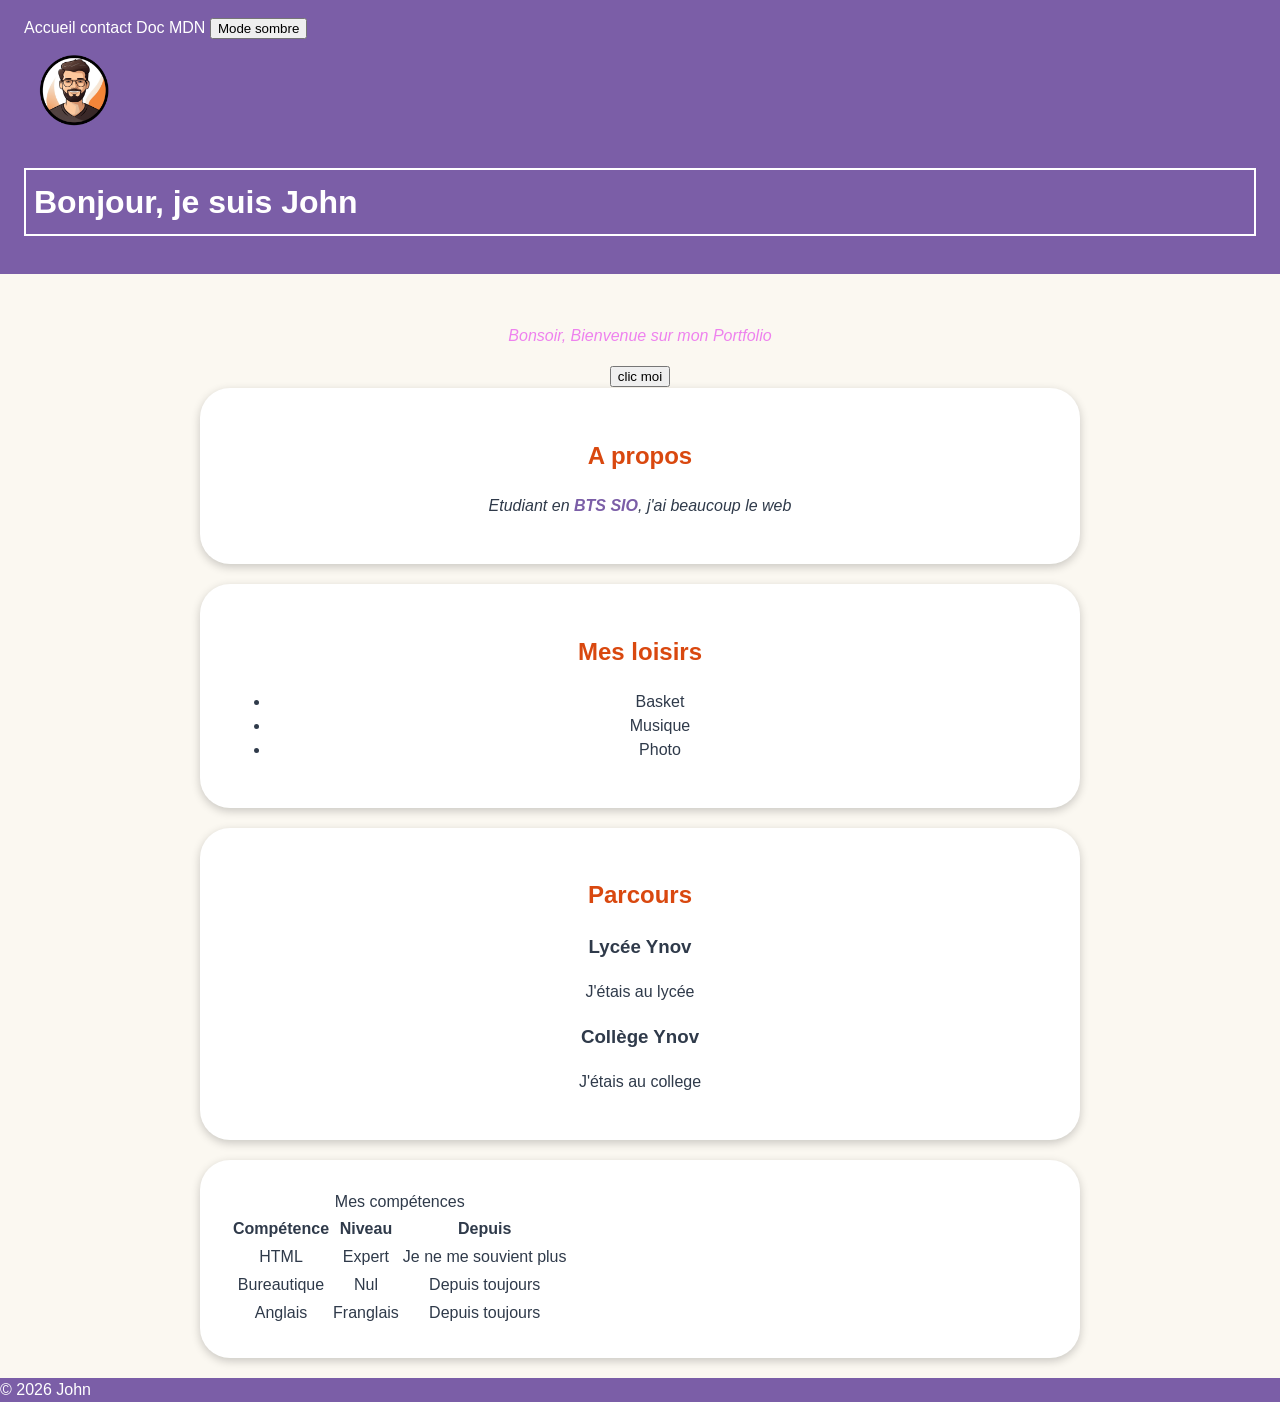
==== index.html @ 1e7169f5 "Mon premier commit" ====
<!DOCTYPE html>
<html lang="fr">
    <head>
        <meta charset="UTF-8">
        <meta name="viewport" content="width=device-width, initial-scale=1.0">
        <title>Mon Portfolio</title>
        <link rel="stylesheet" href="css/styles.css">
        <script src="js/script.js" defer></script>
        <script src="js/sombre.js" defer></script>
    </head>
    <body>
        <header class="header-box">
            <nav>
                <a href="index.html">Accueil</a>
                <a href="contact.html">contact</a>
                <a href="https://developer.mozilla.org" target="_blank">Doc MDN</a>
                <button id="theme">Mode sombre</button>
            </nav>

            <img class="avatar" src="images/profile.png" alt="photo profil" width="100" height="100">
            <h1 class="carte">Bonjour, je suis John</h1>
        </header>
        <main>
            <p id="accueil"></p>

            <button id="button">clic moi</button>

            <section>
                <h2>A propos</h2>
                <p class="intro">Etudiant en <strong>BTS SIO</strong>, j'ai <em>beaucoup</em> le web</p>
            </section>

            <section class="test">
                <h2>Mes loisirs</h2>
                <ul id="loisirs">
                </ul>
            </section>

            <section>
                <h2>Parcours</h2>
                
                <h3>Lycée Ynov</h3>
                <p>J'étais au lycée</p>

                <h3>Collège Ynov</h3>
                <p>J'étais au college</p>
            </section>

            <section>
                <table>
                    <caption>Mes compétences</caption>
                    <tr>
                        <th>Compétence</th>
                        <th>Niveau</th>
                        <th>Depuis</th>
                    </tr>
                    <tr>
                        <td>HTML</td>
                        <td>Expert</td>
                        <td>Je ne me souvient plus</td>
                    </tr>
                    <tr>
                        <td>Bureautique</td>
                        <td>Nul</td>
                        <td>Depuis toujours</td>
                    </tr>
                    <tr>
                        <td>Anglais</td>
                        <td>Franglais</td>
                        <td>Depuis toujours</td>
                    </tr>
                </table>
            </section>
        </main>
        <footer>© 2026 John</footer>
    </body>
</html>
---- css/styles.css ----
* {
    box-sizing: border-box;
}

body {
    font-family: Arial, sans-serif;
    background-color: #fbf8f1;
    color: #2f3a4a;
    line-height: 1.5;
    margin: 0;
}

body.sombre {
    background-color: #2f3a4a;
    color: white;
}

body.sombre section {
    background-color: #3b4759;
}

header, footer {
    background-color: #7b5ea7;
    color: white;
}

.header-box {
    padding: 16px 24px;
}

nav a {
    color: white;
    text-decoration: none;
}

nav a:hover {
    color: yellow;
}

img {
    border-radius: 50%;
}

main {
    max-width: 800;
    text-align: center;
    margin-right: 200px;
    margin-left: 200px;
    margin-top: 50px;
}

section {
    background-color: white;
    padding: 30px;
    border-radius: 30px;
    box-shadow: 0 3px 10px rgb(0 0 0 / 20%);
    margin-bottom: 20px;
}

.intro {
    font-style: italic;
}

h2 {
    color: #d9480f;
}

strong {
    color: #7b5ea7;
}

.accueil {
    font-style: italic;
    color: violet;
}

.carte { border: 2px solid; padding: 8px; }
.surlignee { background-color: #fff3bf; }
.cachee { display: none; }
.ronde { border-radius: 12px; }
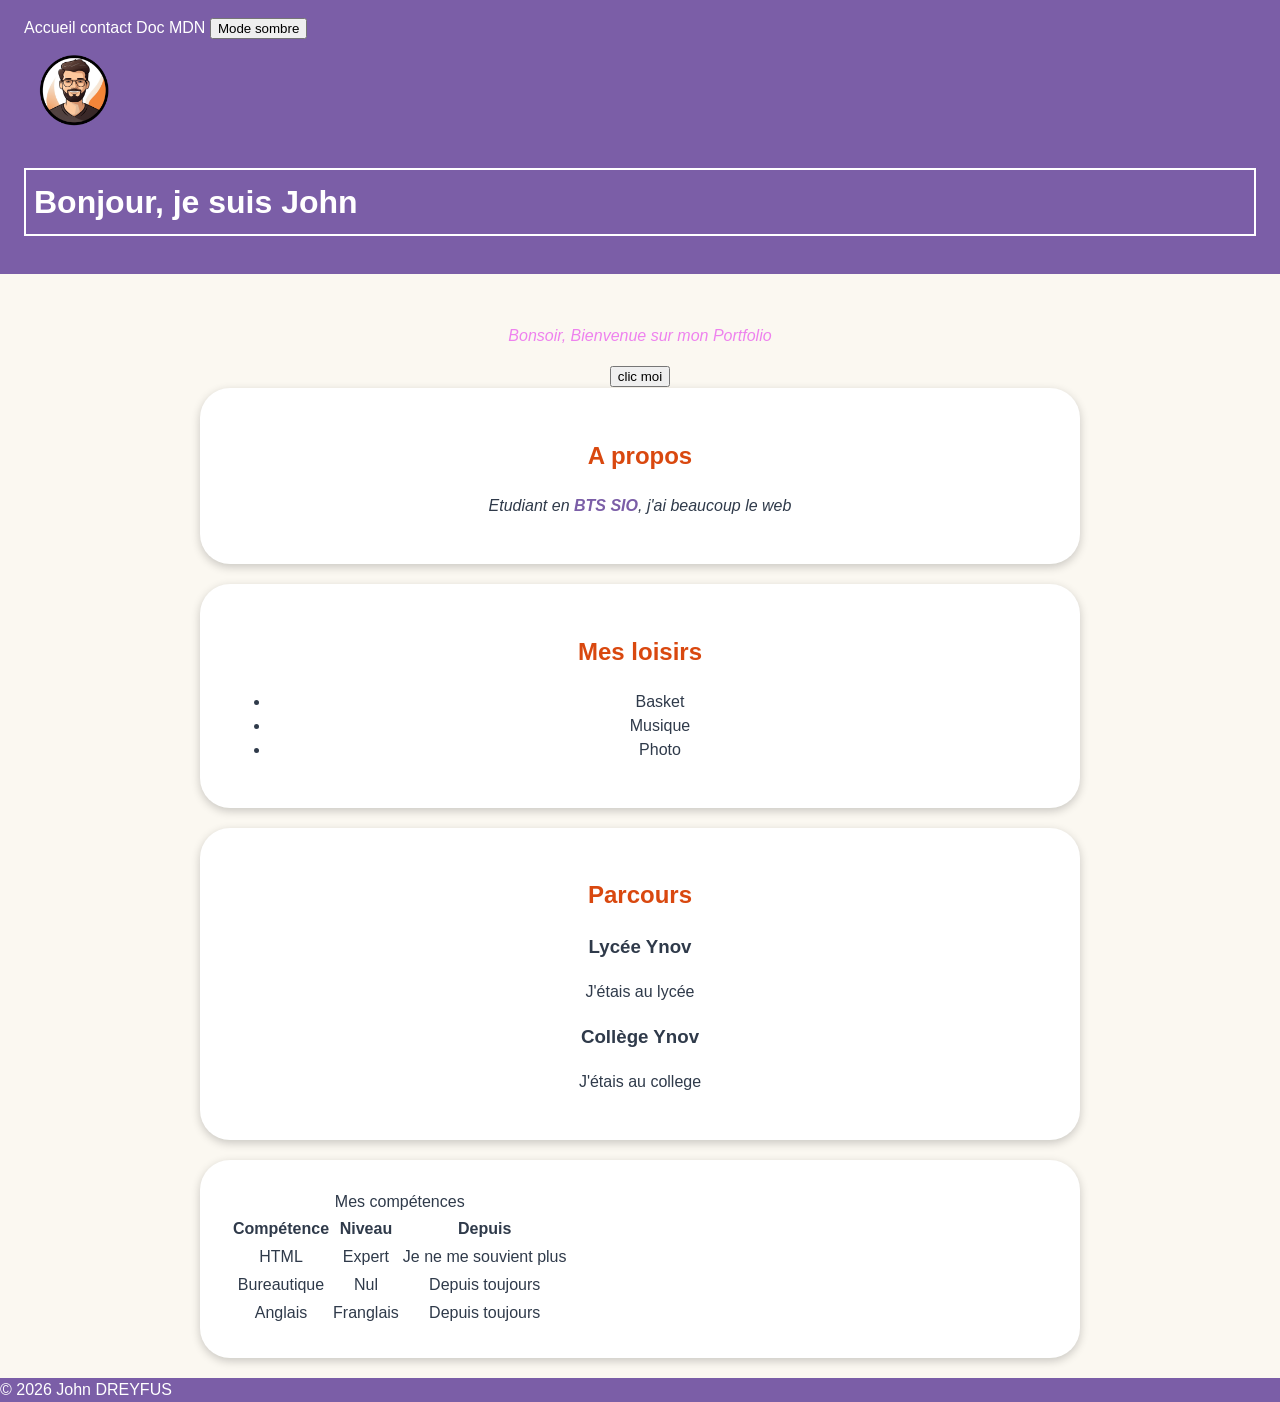
==== commit 7d94880a: "Mon deuxieme commit" ====
--- a/index.html
+++ b/index.html
@@ -72,6 +72,6 @@
                 </table>
             </section>
         </main>
-        <footer>© 2026 John</footer>
+        <footer>© 2026 John DREYFUS</footer>
     </body>
 </html>
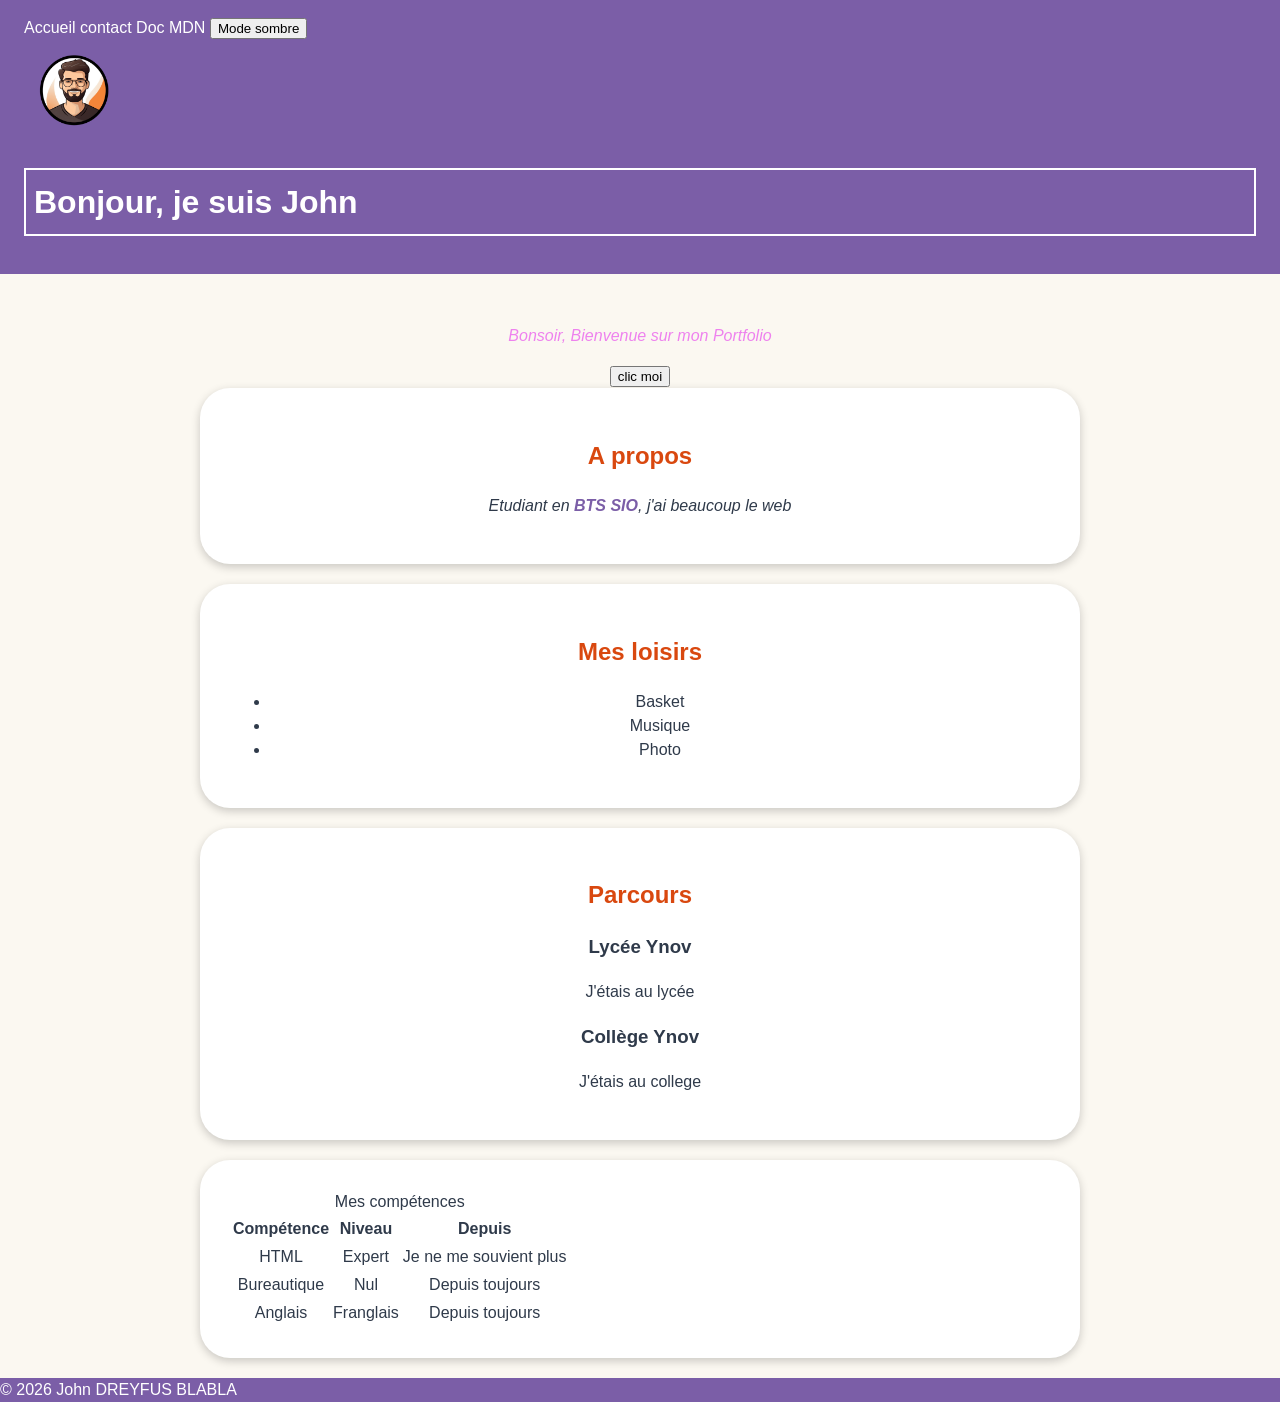
==== commit 83b71c43: "Mon troisieme commit" ====
--- a/index.html
+++ b/index.html
@@ -72,6 +72,6 @@
                 </table>
             </section>
         </main>
-        <footer>© 2026 John DREYFUS</footer>
+        <footer>© 2026 John DREYFUS BLABLA</footer>
     </body>
 </html>
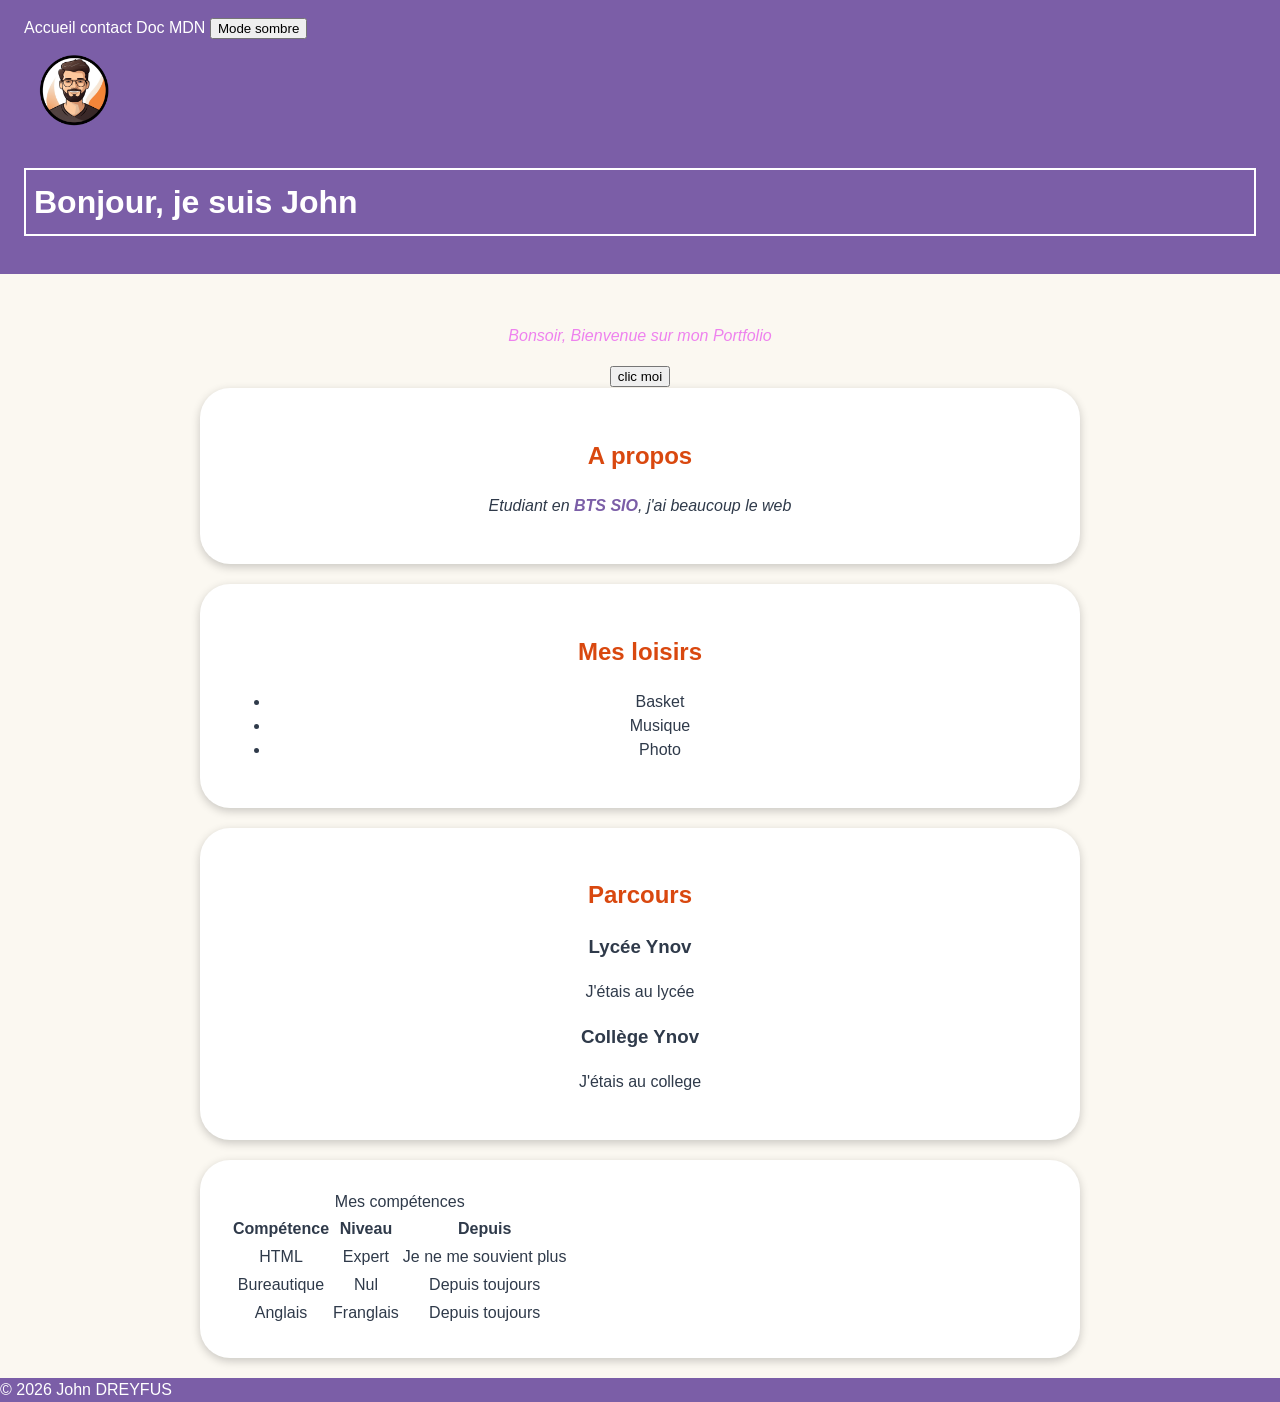
==== commit af704174: "Revert "Mon troisieme commit" This reverts commit 83b71c43e09ac3b048875ca6fa64cae2d62ee03f." ====
--- a/index.html
+++ b/index.html
@@ -72,6 +72,6 @@
                 </table>
             </section>
         </main>
-        <footer>© 2026 John DREYFUS BLABLA</footer>
+        <footer>© 2026 John DREYFUS</footer>
     </body>
 </html>
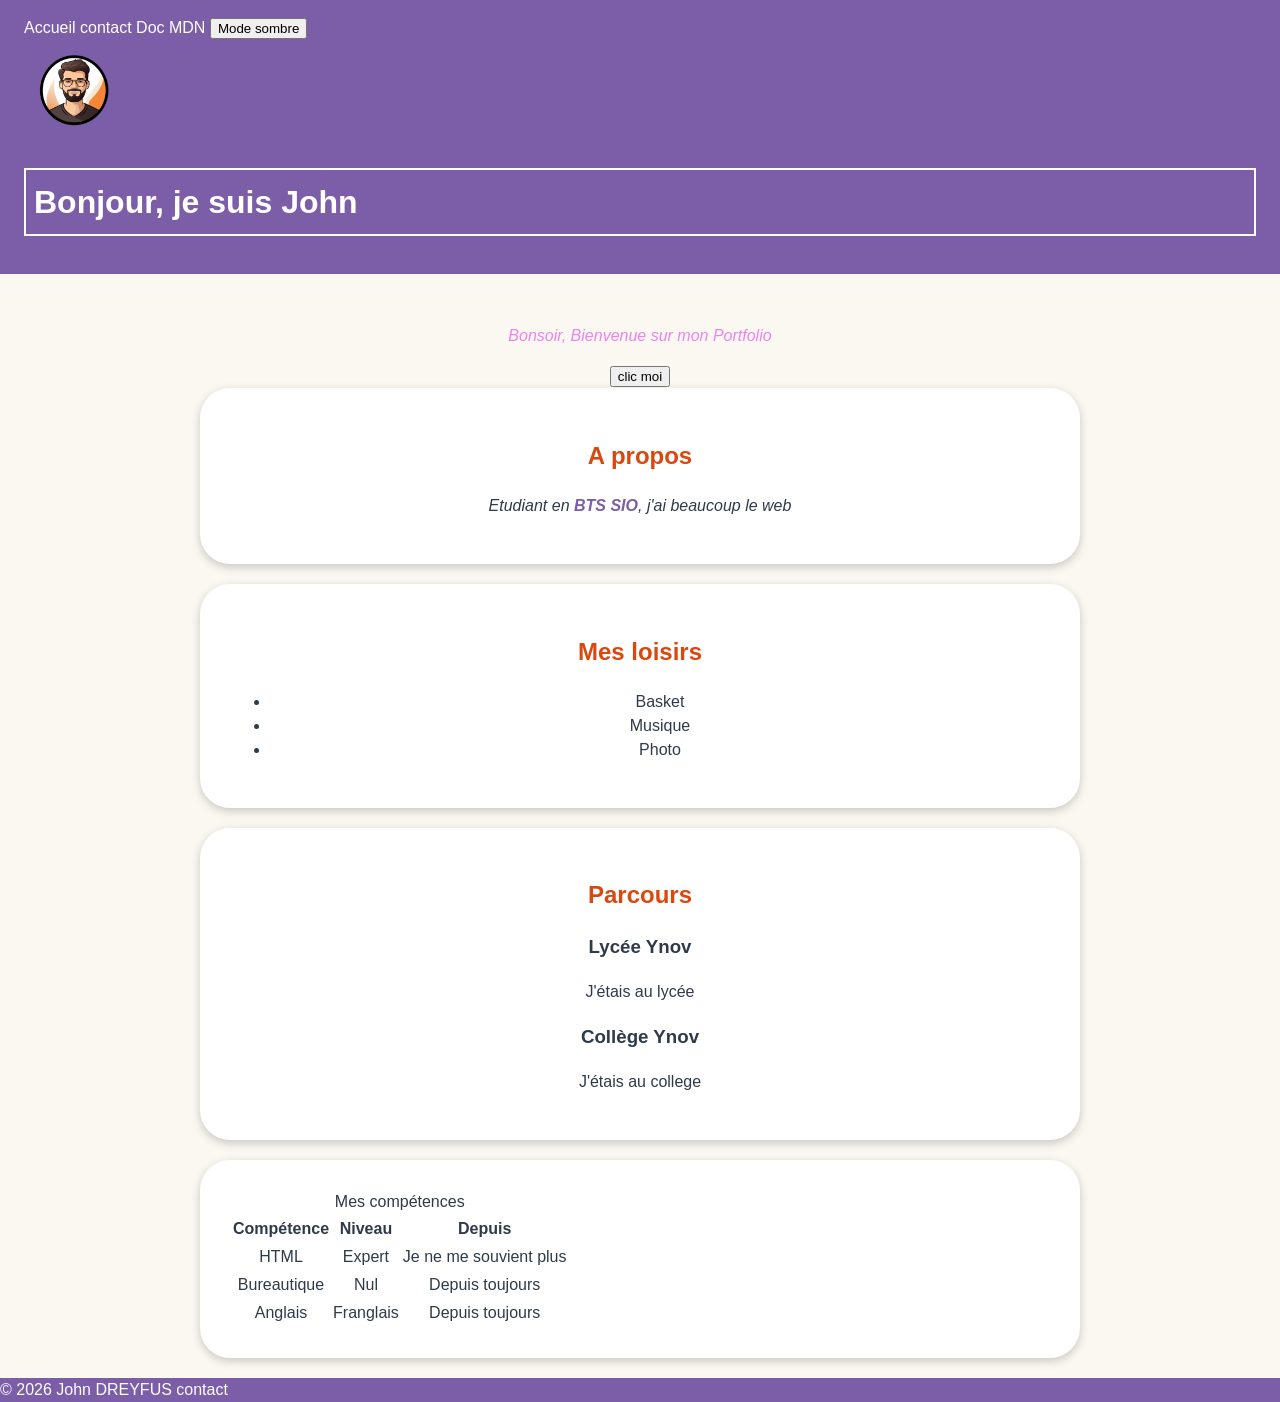
==== commit b23f1dc8: "modif footer add contact" ====
--- a/index.html
+++ b/index.html
@@ -72,6 +72,6 @@
                 </table>
             </section>
         </main>
-        <footer>© 2026 John DREYFUS</footer>
+        <footer>© 2026 John DREYFUS contact</footer>
     </body>
 </html>
